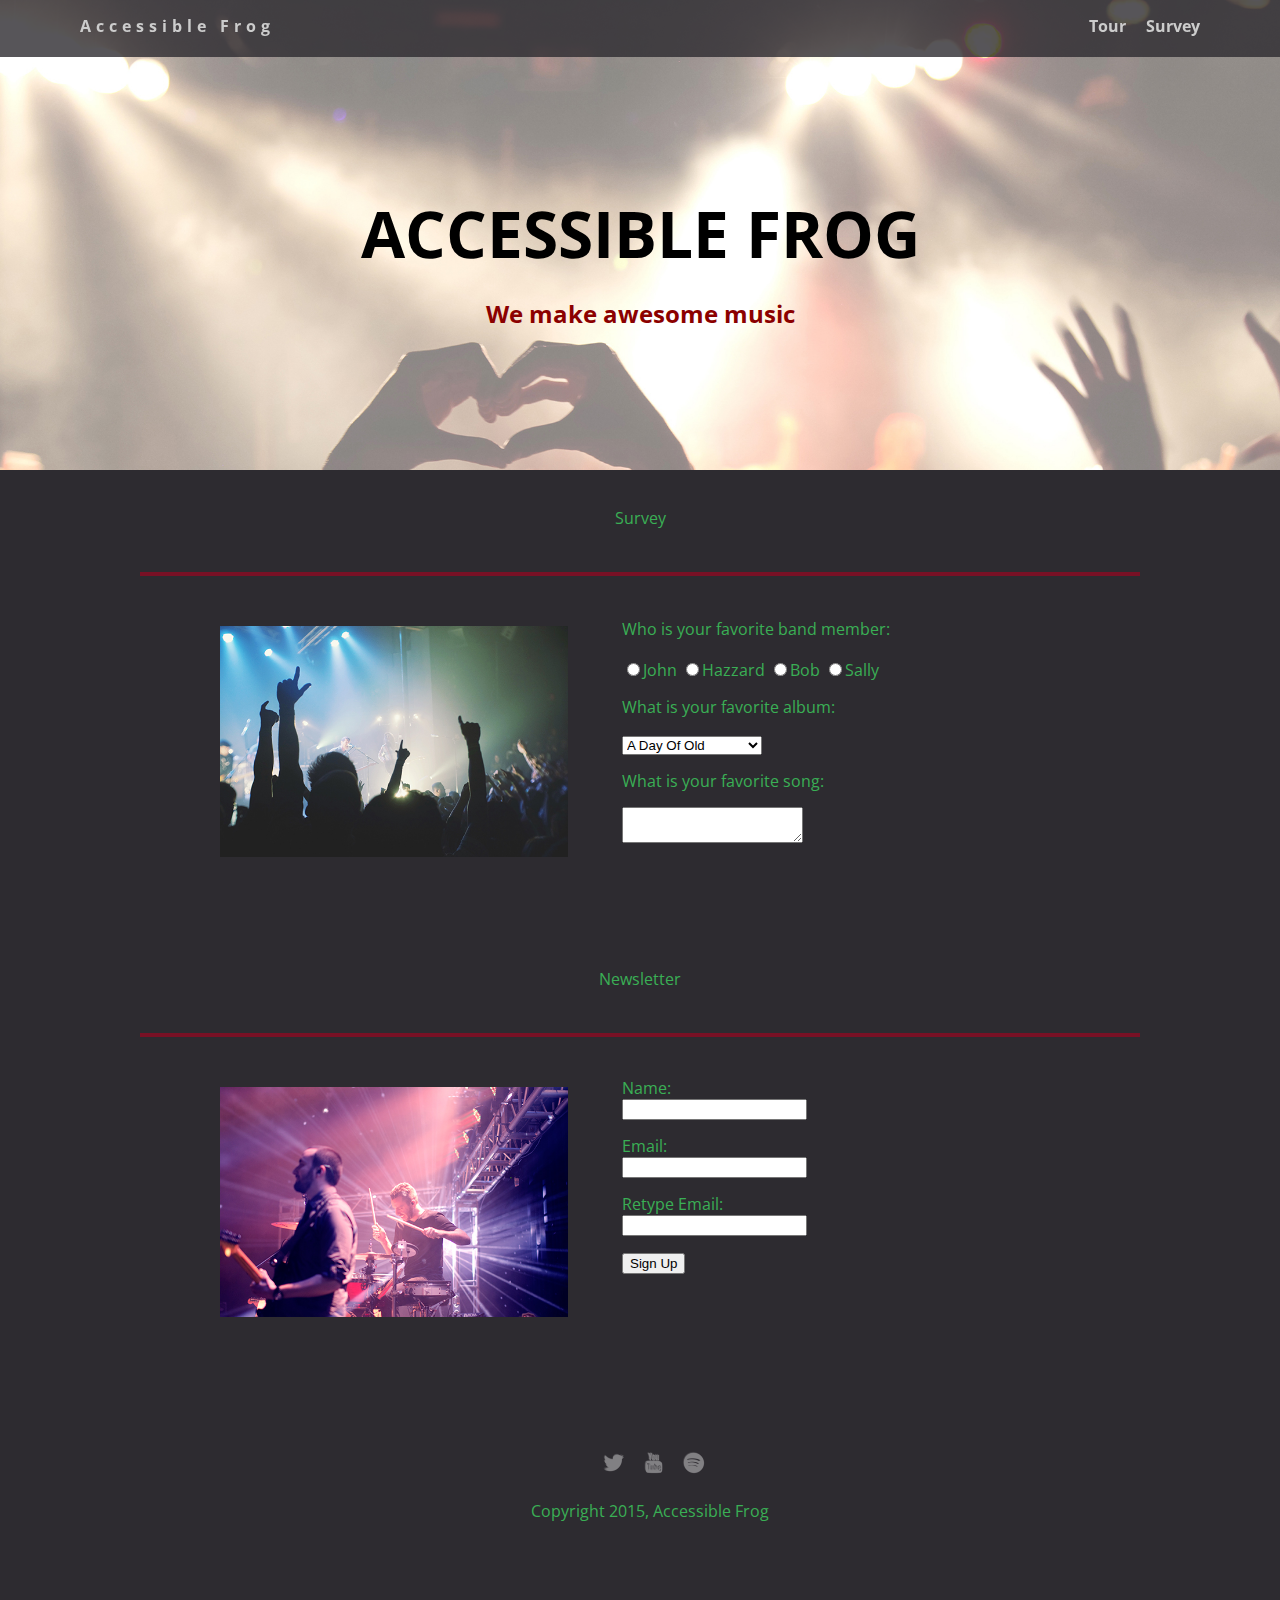
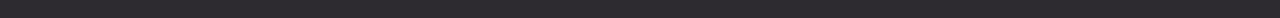
==== survey.html @ 3c60592e "refactor complete" ====
<!doctype html>
<html>
  <head>
    <meta charset="utf-8">
    <link href="css/styles.css" rel="stylesheet" type="text/css" />
    <link href="css/survey.css" rel="stylesheet" type="text/css" />
    <meta name="viewport" content="width=device-width, initial-scale=1, maximum-scale=1, user-scalable=0"/>
    <link href='https://fonts.googleapis.com/css?family=Open+Sans:400,300,600' rel='stylesheet' type='text/css'>
    <title>Accessible Frog</title>
  </head>

  <body>
    <div class="main-nav">
      <ul class="nav">
        <li class="name"><a href="index.html">Accessible Frog</a></li>
        <li><a href="tour.html">Tour</a></li>
        <li><a href="#">Survey</a></li>
      </ul>
    </div>

    <header>
      <h1>Accessible Frog</h1>
      <h2>We make awesome music</h2>
    </header>

    <main>
      <p class= "heading">Survey</p>
      <div class="card">
        <div class="flex">
          <img class="photo" src= "img/concert01.jpg" alt="concert goers rocking out">
          <div class="container">
            <form class = "survey">
              <fieldset>
                <legend>Survey about your favorite member, song, album</legend>
              <p>Who is your favorite band member:</p>
              <input type="radio" name="res" value="John" id="John"><label class="radio" for="John">John</label>
              <input type="radio" name="res" value="Hazzard" id="Hazzard"><label class="radio" for="Hazzard">Hazzard</label>
              <input type="radio" name="res" value="Bob" id="Bob"><label class="radio" for="Bob">Bob</label>
              <input type="radio" name="res" value="Sally" id="Sally"><label class="radio" for="Sally">Sally</label>

              <label for="albums">What is your favorite album:</label>
              <select id="albums" name="select">
                <option value="1">A Day Of Old</option>
                 <option value="2">Diamond Fireworks</option>
                  <option value="3">Enjoy Your Desire</option>
                <option value="4">Finding My Shadow</option>
                 <option value="5">Heroic Forever</option>
                   <option value="6">Midnight Fires</option>
                 <option value="7">Music Of My Life</option>
                <option value="8">Party For An Angel</option>
                <option value="9">This Is For You</option>
                <option value="10">Song For Yesterday</option>
                <option value="11">Street Of The Rider</option>
              </select>

              <label for="favSong">What is your favorite song:</label>
              <textarea id="favSong"></textarea>
            </fieldset>
            </form>
          </div>
        </div>
      </div>
      <p class= "heading">Newsletter</p>
      <div class="card">
        <div class="flex">
          <img class="photo" src= "img/the_band.jpg" alt="guitarist and drummer jamming">
            <div class="container">
              <form class="newsletter">
                <fieldset>
                  <legend>Newsletter Signup Information</legend>
                  <label for="name">Name: <input id="name" type ="text" name="textfield"></label>
                  <label for="email">Email: <input id="email" type ="email" name="textfield"></label>
                  <label for="email2">Retype Email: <input id="email2" type ="email" name="textfield"></label>
                  <button type="submit">Sign Up</button>
                </fieldset>
              </form>
            </div>
        </div>
      </div>
    </main>

     <footer>
      <ul>
        <li><a href="#" class="social twitter"><img src= "img/twitter-32.png" alt="twitter"></a></li>
        <li><a href="#" class="social youtube"><img src= "img/youtube-32.png" alt="youtube"></a></li>
        <li><a href="#" class="social spotify"><img src= "img/spotify-32.png" alt="spotify"></a></li>
      </ul>
      <p class="copyright">Copyright 2015, Accessible Frog</p>
    </footer>

  </body>
</html>
---- css/styles.css ----
/* Global Layout Set-up */
* {
  box-sizing: border-box;
}

body {
  margin: 0;
  padding: 0;
  text-align: center;
  font-family: 'Open Sans', sans-serif;
  color: #3AAF55;
  background: #2d2b30;
}

/* Link Styles */

a {
  text-decoration: none;
  color: #ccc;
}

a:hover {
  color: #999;
}

/* Section Styles */

.main-nav {
  width: 100%;
  background: rgba(45, 43, 48, 0.8);
  min-height: 30px;
  padding: 10px;
  position: fixed;
  text-align: center;
}

.nav {
  display: flex;
  justify-content: space-around;
  font-weight: 700;
  list-style-type: none;
  margin: 0 auto;
  padding: 0;
}

.nav .name {
  display: block;
  margin-right: auto;
  color: white;
  letter-spacing: 5px;
  font-weight: bold;
}

.nav li {
  padding: 5px 10px 10px 10px;
}

.nav a {
  transition: all .5s;
}

.nav a:hover {
  color: white
}

header {
  text-align: center;
  background: url('../img/concert02_no_text.jpg') no-repeat top center ;
  background-size: cover;
  overflow: hidden;
  padding-top: 60px;
  height: 350px;
  display: flex;
  align-items: center;
  justify-content: center;
  flex-direction: column;
}
header h1 {
  font-size: 4rem;
  margin-bottom: 0;
  color: black;
}
header h2 {
  color: darkred;
}
.tag {
  color: black;
  padding: 10px;
  letter-spacing: 5px;
}

.name{
  font-weight: 300;
}

header .name{
  font-size: 3em;
}
.tagline {
  font-weight: 600;
  padding: 20px;
  text-transform: uppercase;
  color: #781125
}

.card {
  margin: 30px;
  padding: 20px 40px 40px;
  text-align: left;
  border-top: 4px solid #781125;
  clear: both;
}
.card:hover {
  border-color: #96731A;
}


.photo{
  display: block;
  width: 200px;
  height: 0%;
  margin: 0 auto;
}

.information{
  width: 100%;
  text-align: center;
  /*display: inline-block;
  position: absolute;*/
}

h1 {
  font-size: 2em;
  text-transform: uppercase;
  color: #FFA500;
  margin-top: 10px;
}

/* Footer styles */

footer {
  width: 100%;
  min-height: 30px;
  padding: 20px 0 40px 20px;
}

footer .copyright {
  top: -8px;
  font-size: .75em;
}

footer ul {
  list-style-type: none;
  margin: 0;
  padding: 0;
}

footer ul li {
  display: inline-block;
}

a.social {
  display: inline-block;
  margin-left: 5px;
  width: 30px;
  height: 30px;
  background-size: 30px 30px;
  opacity: .4;
  transition: all .5s;
}

a.twitter {
  background-image: url(../img/twitter-32.png);
}

a.youtube {
  background-image: url(../img/youtube-32.png);
}

a.spotify {
  background-image: url(../img/spotify-32.png);
}

a.social:hover {
  opacity: 1;
}
.clearfix {
  clear: both;
}

/* Styles for larger screens */
@media screen and (min-width: 840px) {

  .flex {
    display: -ms-flexbox;      /* TWEENER - IE 10 */
    display: flex;
    max-width: 1200px;
    -ms-flex-pack: distribute;
  }

  header {
    min-height: 470px;
  }

  .nav {
    max-width: 1200px;
    padding: 0 30px;
  }


  main {
    padding-top: 20px;
  }

  main p {
    line-height: 1.6em;
  }

  .card{
    margin: 40px auto;
    padding: 20px 40px 40px;
    width: 80%;
    max-width: 1000px;
  }

  .photo{
    width: 30%;
    margin: 20px 30px;
  }

  .information{
    text-align: left;
  }

  footer {
    font-size: 1.3em;
    max-width: 1200px;
    margin: 40px auto;
  }
}
---- css/survey.css ----
/* Survey page styles */

.photo{
  width: 60%;
  padding: 10px;
}

form {
  margin: 0 auto;
  text-align: left;
  display: inline-block;
}
input, label {
  display: block;
}
label {
  margin: 15px 0;
}
input[type="radio"], .radio {
  display: inline;

}
.container{
  text-align: center;
}
.newsletter{
  text-align: left;

}
fieldset {
  border: none;
}
fieldset legend {
  display: none;
}
/* Styles for larger screens */
@media screen and (min-width: 840px) {
  .photo{
    width: 40%;
  }
}
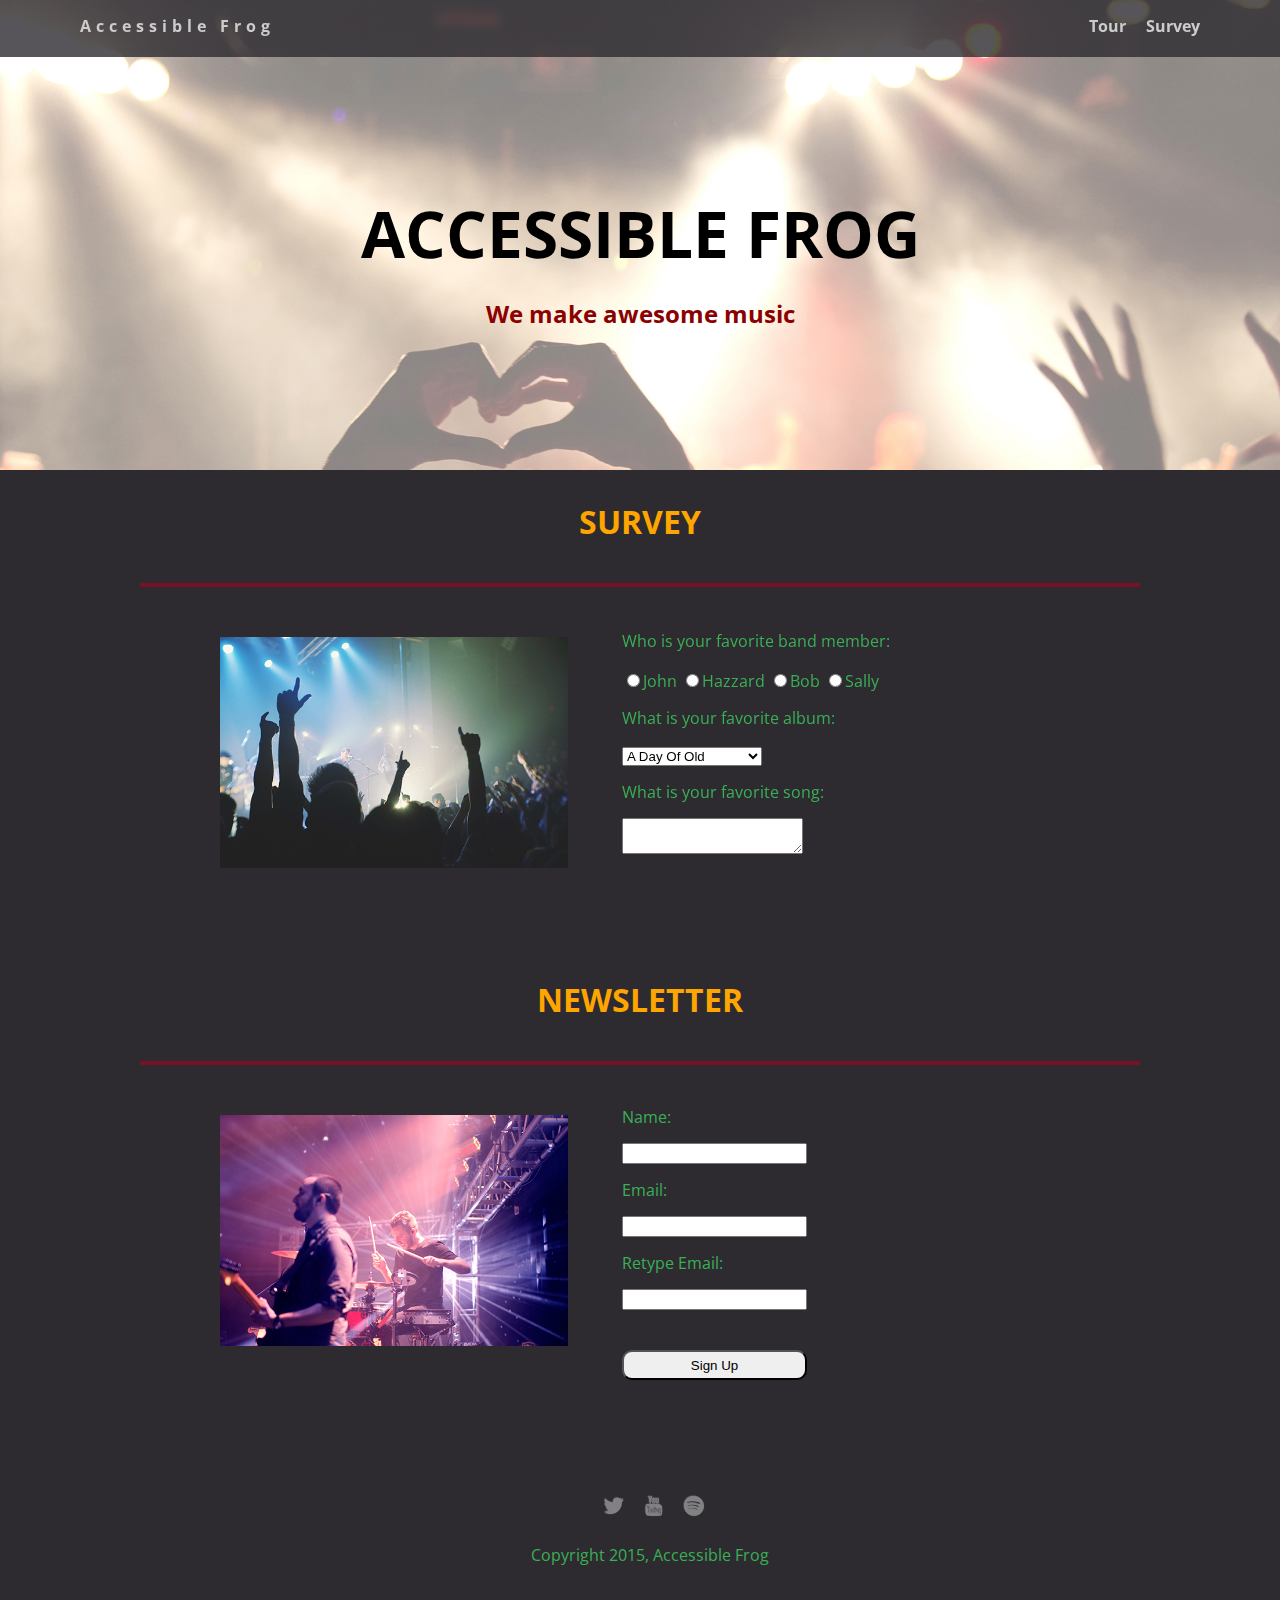
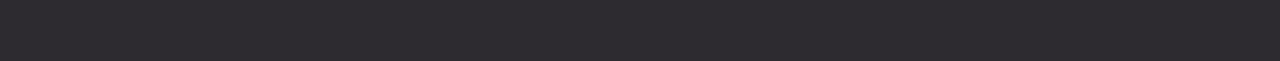
==== commit e687198e: "put final touches and reviewed course objectives to make sure passes" ====
--- a/survey.html
+++ b/survey.html
@@ -1,5 +1,5 @@
 <!doctype html>
-<html>
+<html lang="en">
   <head>
     <meta charset="utf-8">
     <link href="css/styles.css" rel="stylesheet" type="text/css" />
@@ -10,7 +10,7 @@
   </head>
 
   <body>
-    <div class="main-nav">
+    <div class="main-nav" role="navigation">
       <ul class="nav">
         <li class="name"><a href="index.html">Accessible Frog</a></li>
         <li><a href="tour.html">Tour</a></li>
@@ -18,14 +18,14 @@
       </ul>
     </div>
 
-    <header>
+    <header role="banner">
       <h1>Accessible Frog</h1>
       <h2>We make awesome music</h2>
     </header>
 
-    <main>
-      <p class= "heading">Survey</p>
-      <div class="card">
+    <main role="main">
+      <h1>Survey</h1>
+      <div class="card" role="article">
         <div class="flex">
           <img class="photo" src= "img/concert01.jpg" alt="concert goers rocking out">
           <div class="container">
@@ -60,18 +60,23 @@
           </div>
         </div>
       </div>
-      <p class= "heading">Newsletter</p>
-      <div class="card">
+      <h1>Newsletter</h1>
+      <div class="card" role="article">
         <div class="flex">
           <img class="photo" src= "img/the_band.jpg" alt="guitarist and drummer jamming">
             <div class="container">
               <form class="newsletter">
-                <fieldset>
-                  <legend>Newsletter Signup Information</legend>
-                  <label for="name">Name: <input id="name" type ="text" name="textfield"></label>
-                  <label for="email">Email: <input id="email" type ="email" name="textfield"></label>
-                  <label for="email2">Retype Email: <input id="email2" type ="email" name="textfield"></label>
-                  <button type="submit">Sign Up</button>
+                <fieldset class="flexbox-reverse">
+                  <div class="flexbox-reverse">
+                    <legend>Newsletter Signup Information</legend>
+                    <button type="submit">Sign Up</button>
+                    <input id="email2" type ="email" name="textfield">
+                    <label for="email2">Retype Email: </label>
+                    <input id="email" type ="email" name="textfield">
+                    <label for="email">Email: </label>
+                    <input id="name" type ="text" name="textfield">
+                    <label for="name">Name: </label>
+                  </div>
                 </fieldset>
               </form>
             </div>
@@ -79,7 +84,7 @@
       </div>
     </main>
 
-     <footer>
+     <footer role="contentinfo">
       <ul>
         <li><a href="#" class="social twitter"><img src= "img/twitter-32.png" alt="twitter"></a></li>
         <li><a href="#" class="social youtube"><img src= "img/youtube-32.png" alt="youtube"></a></li>
--- a/css/styles.css
+++ b/css/styles.css
@@ -19,7 +19,7 @@
   color: #ccc;
 }
 
-a:hover {
+a:hover, a:focus {
   color: #999;
 }
 
@@ -238,3 +238,4 @@
     margin: 40px auto;
   }
 }
+
--- a/css/survey.css
+++ b/css/survey.css
@@ -29,6 +29,7 @@
 }
 fieldset {
   border: none;
+  position: relative;
 }
 fieldset legend {
   display: none;
@@ -39,3 +40,26 @@
     width: 40%;
   }
 }
+select:focus {
+  font-size: 2em;
+}
+textarea:focus {
+  resize: none !important;
+  padding: 20px !important;
+}
+input:focus + label, input:checked + label {
+  color: orange;
+  font-size: 1.25em;
+}
+input:focus {
+  padding: 5px;
+}
+.flexbox-reverse {
+  display: flex;
+  flex-direction: column-reverse;
+}
+button {
+  margin-top: 40px;
+  height: 30px;
+  border-radius: 10px;
+}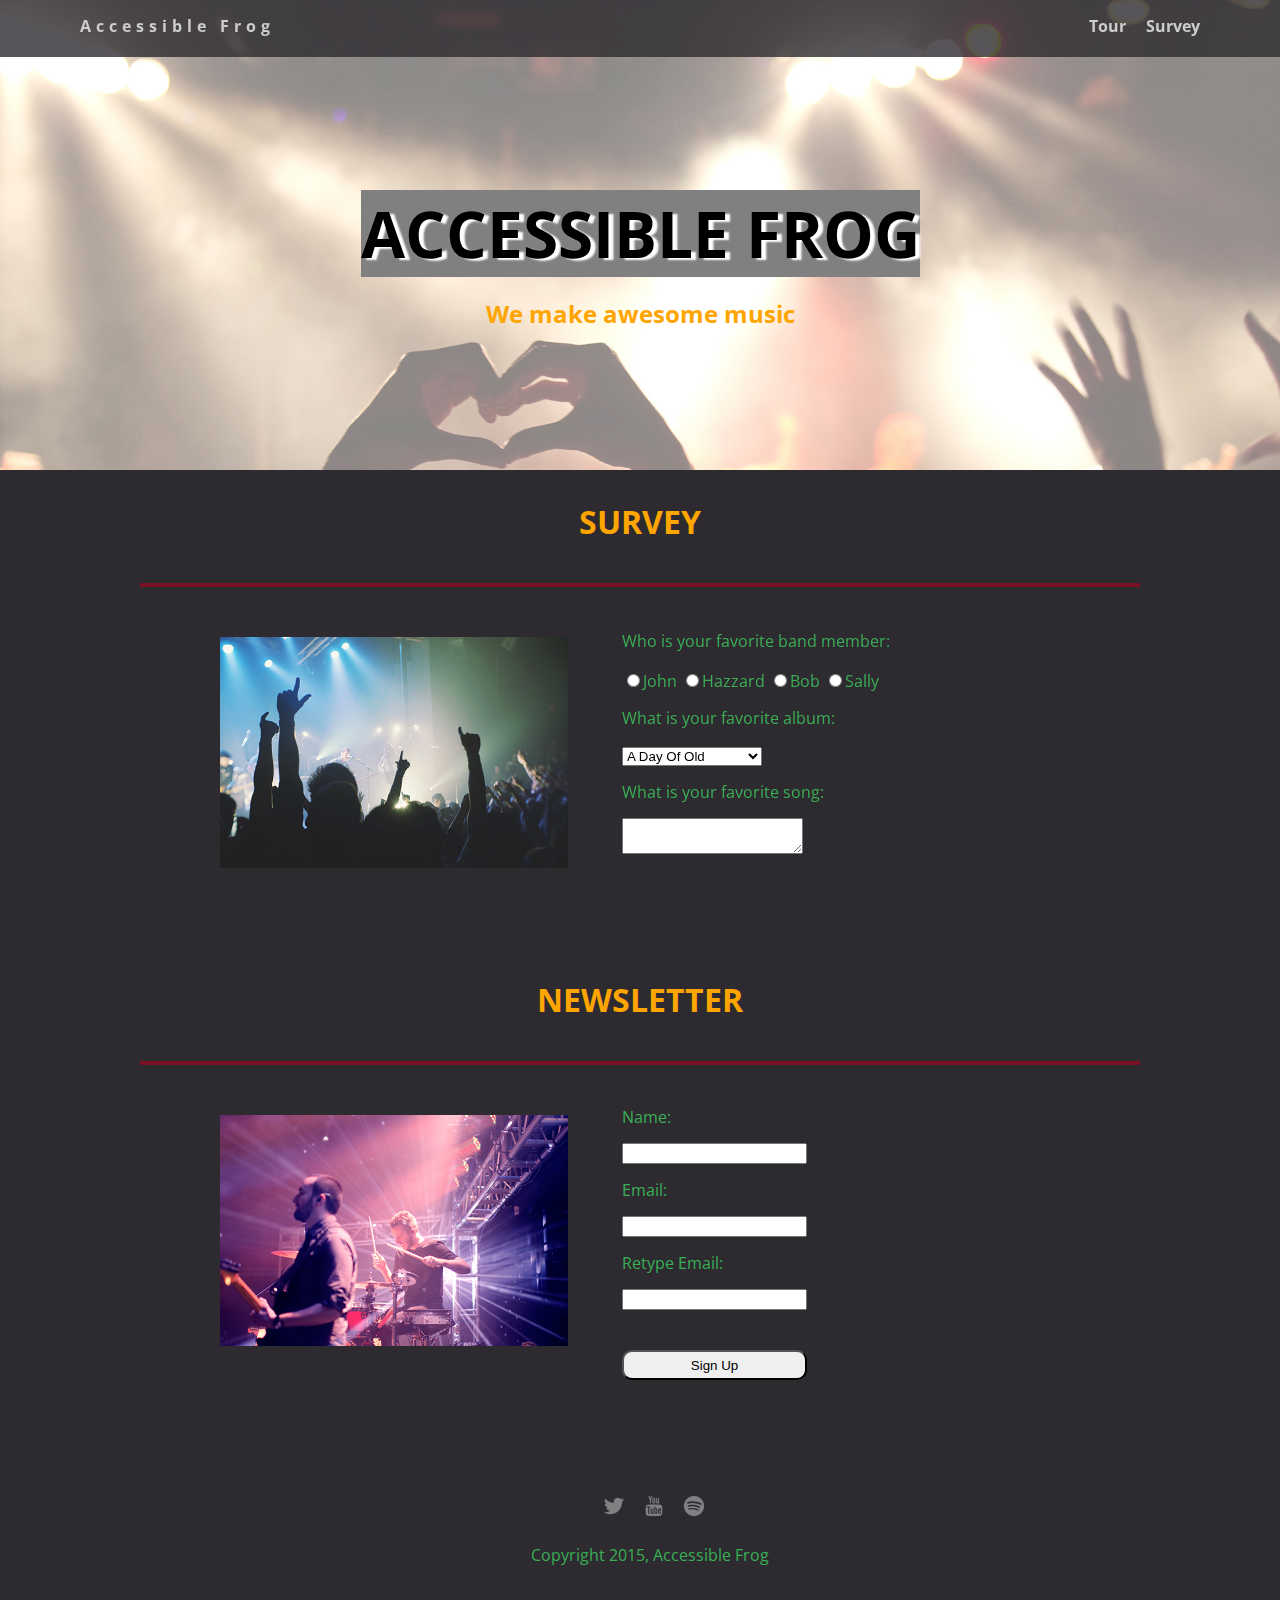
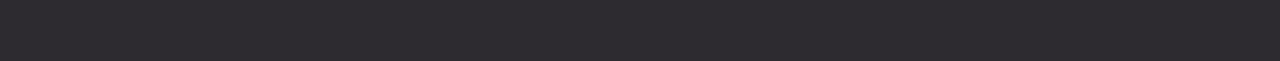
==== commit 5fcdea22: "added changes recommended by treehouse" ====
--- a/survey.html
+++ b/survey.html
@@ -67,8 +67,8 @@
             <div class="container">
               <form class="newsletter">
                 <fieldset class="flexbox-reverse">
+                  <legend>Newsletter Signup Information</legend>
                   <div class="flexbox-reverse">
-                    <legend>Newsletter Signup Information</legend>
                     <button type="submit">Sign Up</button>
                     <input id="email2" type ="email" name="textfield">
                     <label for="email2">Retype Email: </label>
--- a/css/styles.css
+++ b/css/styles.css
@@ -21,6 +21,7 @@
 
 a:hover, a:focus {
   color: #999;
+  text-decoration: underline;
 }
 
 /* Section Styles */
@@ -79,9 +80,12 @@
   font-size: 4rem;
   margin-bottom: 0;
   color: black;
+  font-weight: bold;
+  text-shadow: 5px 2px 2px white;
+  background-color: grey;
 }
 header h2 {
-  color: darkred;
+  color: orange;
 }
 .tag {
   color: black;
@@ -169,18 +173,6 @@
   transition: all .5s;
 }
 
-a.twitter {
-  background-image: url(../img/twitter-32.png);
-}
-
-a.youtube {
-  background-image: url(../img/youtube-32.png);
-}
-
-a.spotify {
-  background-image: url(../img/spotify-32.png);
-}
-
 a.social:hover {
   opacity: 1;
 }
